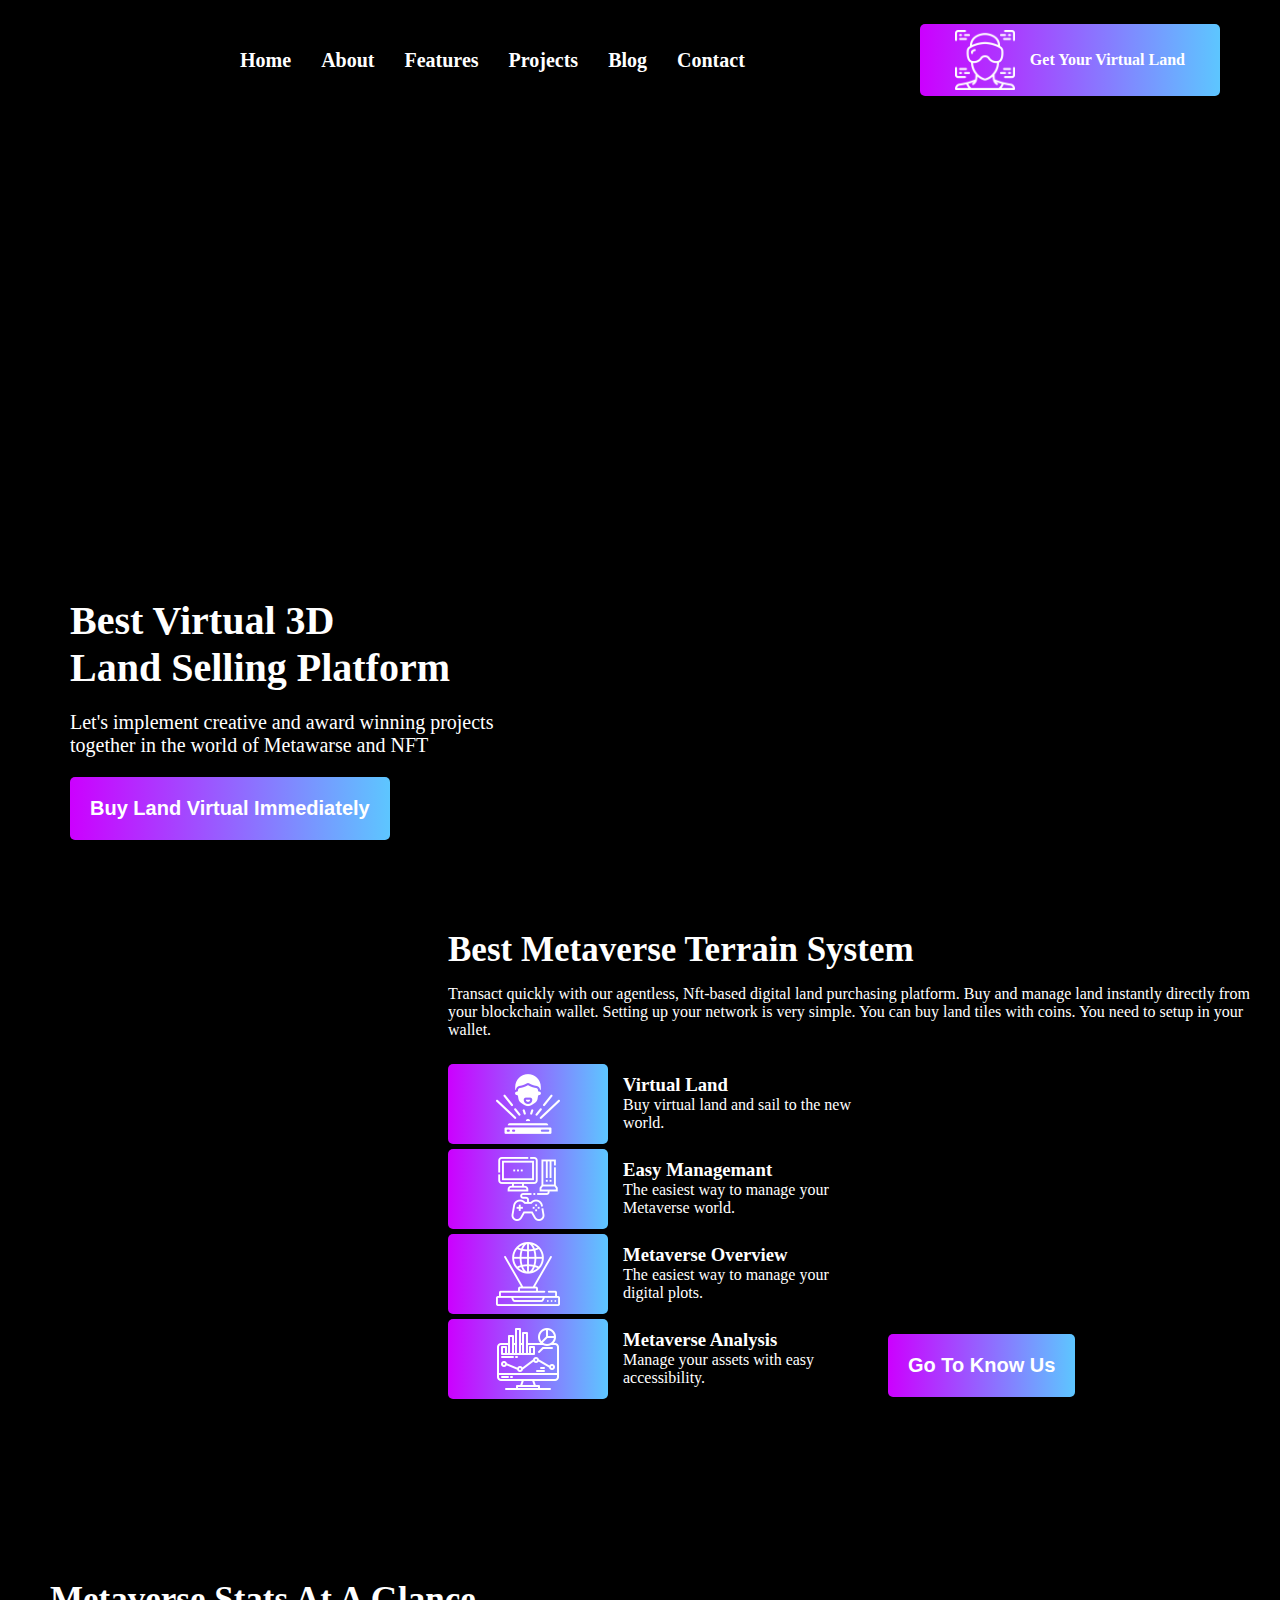
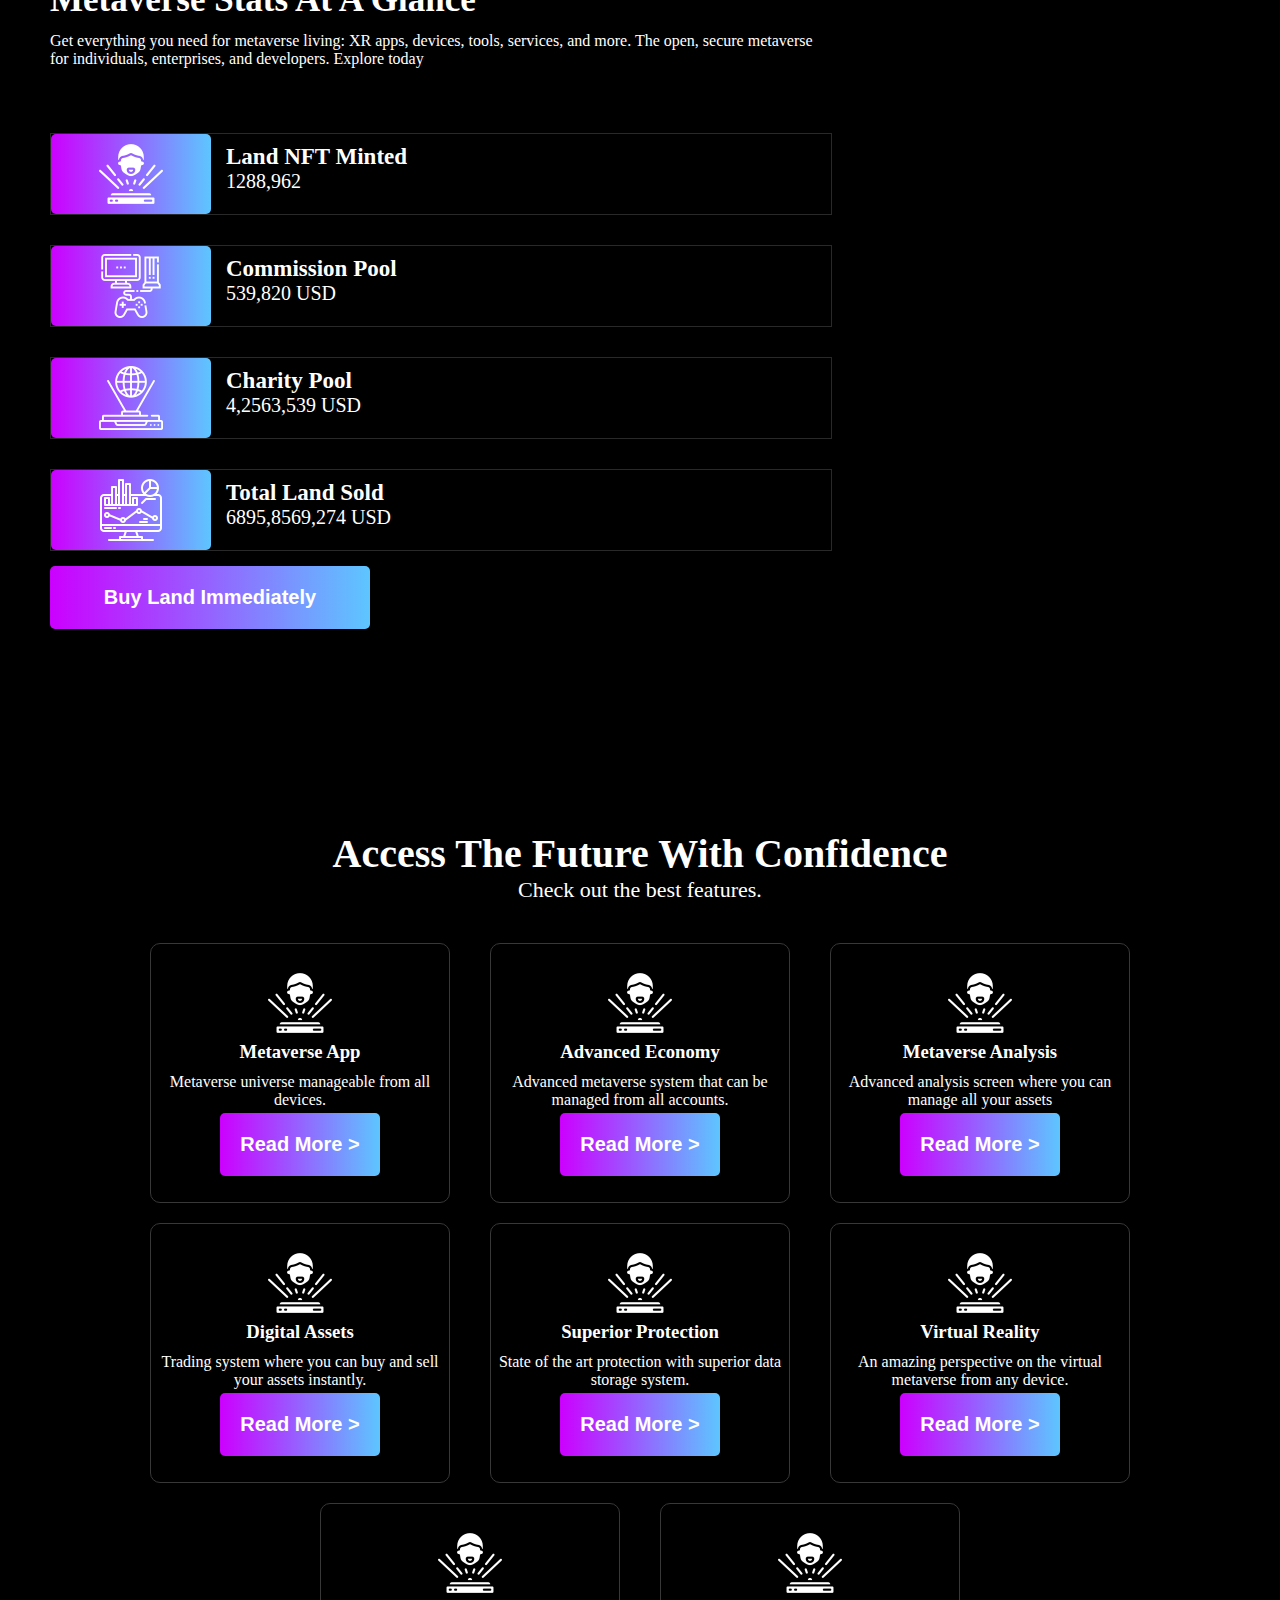
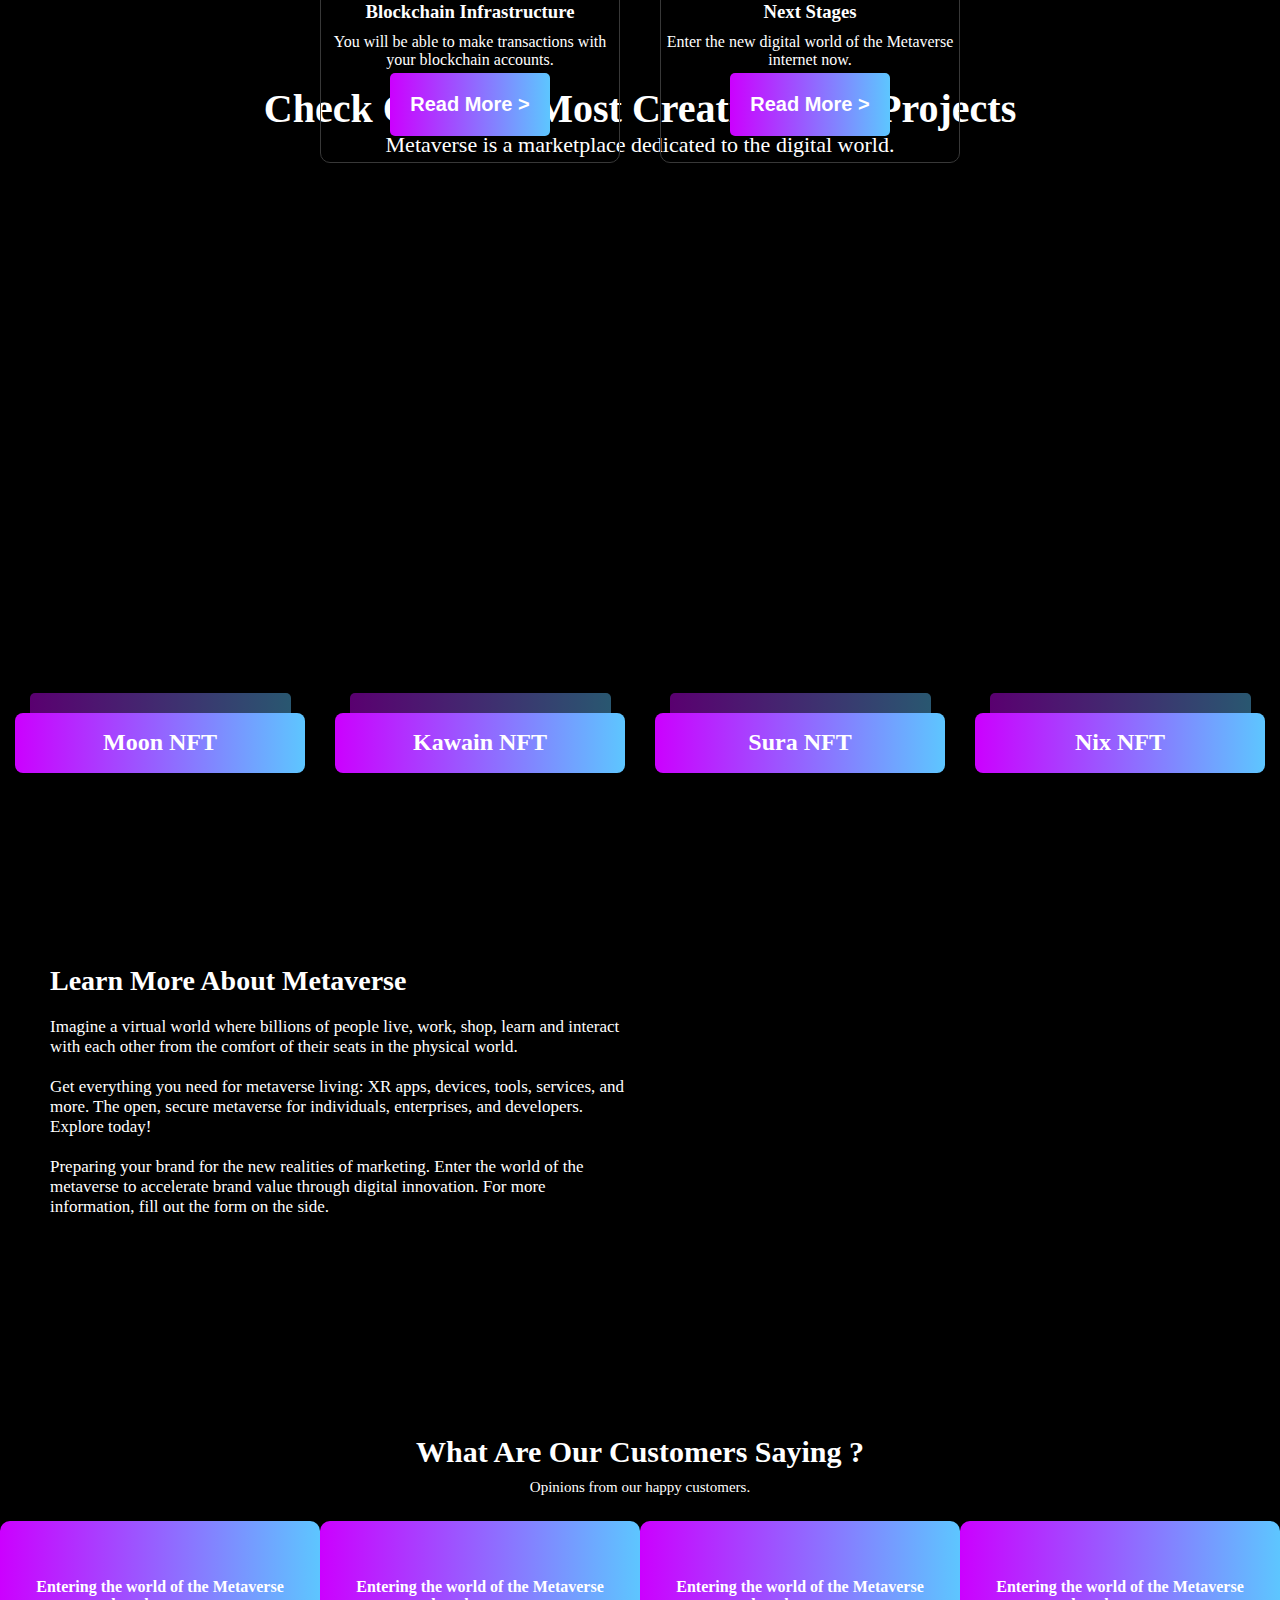
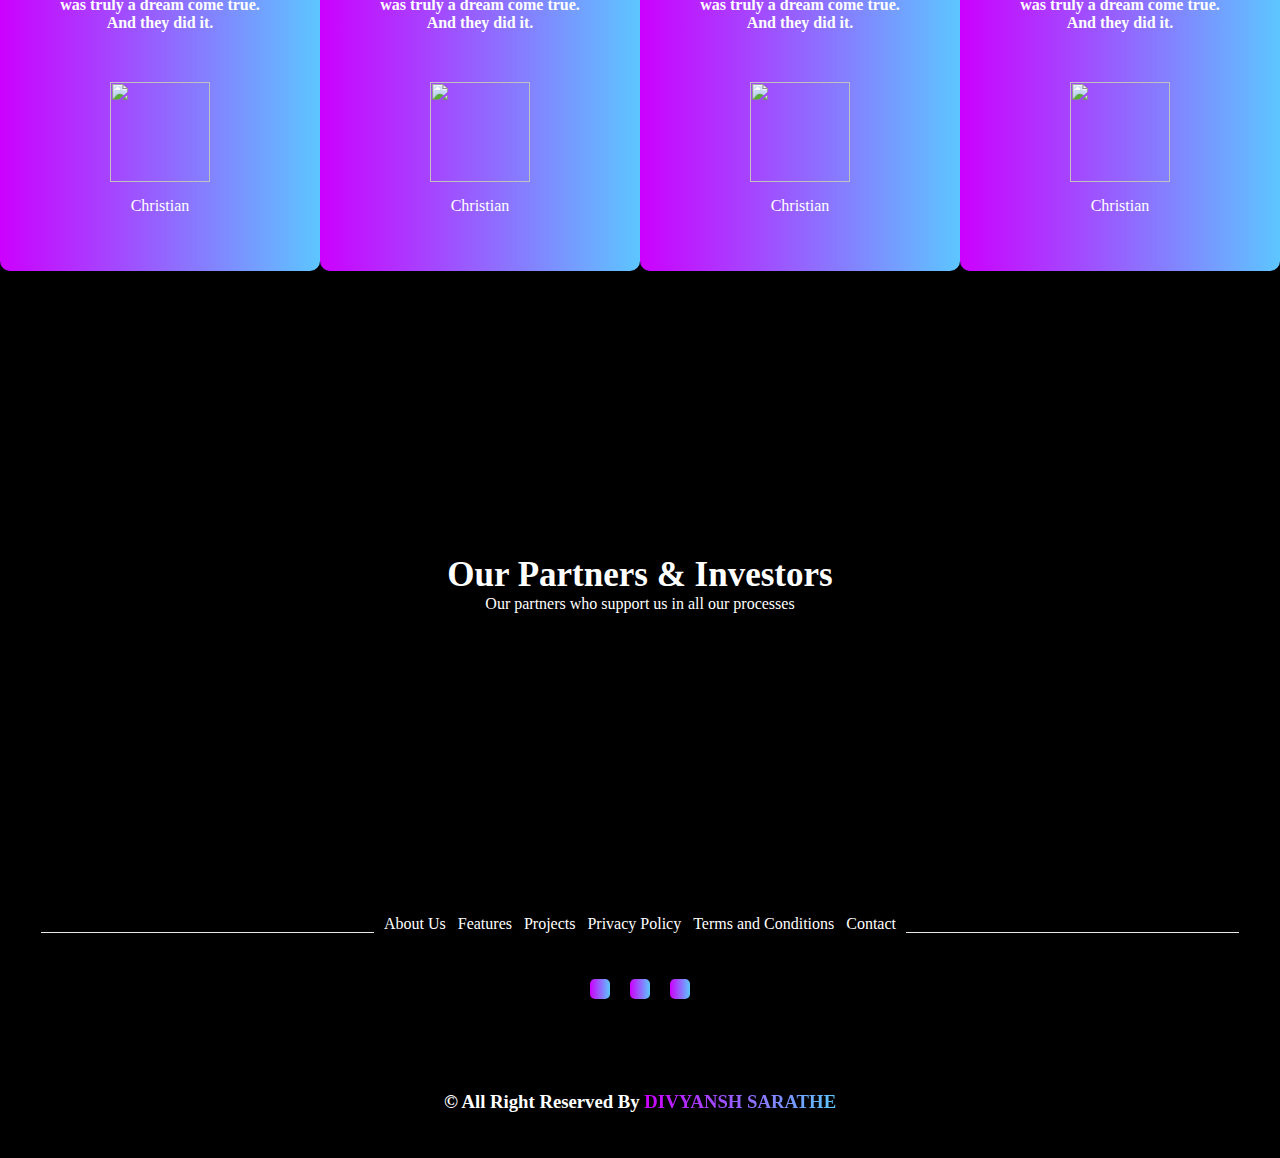
==== index.html @ 15d52009 "Add files via upload" ====
<!DOCTYPE html>
<html lang="en">

<head>
    <meta charset="UTF-8">
    <meta http-equiv="X-UA-Compatible" content="IE=edge">
    <meta name="viewport" content="width=device-width, initial-scale=1.0">
    <title>METAN</title>
    <link rel="stylesheet" href="https://cdnjs.cloudflare.com/ajax/libs/font-awesome/6.1.1/css/all.min.css"
        integrity="sha512-KfkfwYDsLkIlwQp6LFnl8zNdLGxu9YAA1QvwINks4PhcElQSvqcyVLLD9aMhXd13uQjoXtEKNosOWaZqXgel0g=="
        crossorigin="anonymous" referrerpolicy="no-referrer" />
    <link href="
https://cdn.jsdelivr.net/npm/locomotive-scroll@4.1.4/dist/locomotive-scroll.min.css
" rel="stylesheet">
    <link href="https://cdn.jsdelivr.net/npm/remixicon@2.5.0/fonts/remixicon.css" rel="stylesheet">
    <link rel="stylesheet" href="style.css">
    
</head>

<body>
    <div id="bg">
        
        <nav>
            <ul class="ul1">
                <li class="logo"><a href="#"><img
                            src="https://garantiwebdesign.com/wordpress/metan/wp-content/uploads/2022/11/metan-logo.png"
                            alt=""></a></li>
            </ul>
            <ul class="ul2">
                <li><a href="#">Home</a></li>
                <li><a href="#">About</a></li>
                <li><a href="#">Features</a></li>
                <li><a href="#">Projects</a></li>
                <li><a href="#">Blog</a></li>
                <li><a href="#">Contact</a></li>
            </ul>
            <ul class="ul3">
                <i class="menu ri-menu-2-line"></i>
                <div class="get">
                    <img src="/vr-goggles.png" alt="">
                    <h4>Get Your Virtual Land</h4>
                    <i class="ri-arrow-right-line"></i>
                </div>
            </ul>
        </nav>

        <section class="first">
            <div class="image1">
            </div>
            <div class="image2">
            </div>
            <div class="first-txt">
                <h1>Best Virtual 3D <br>Land Selling Platform</h1>
                <p>Let's implement creative and award winning projects <br>together in the world of Metawarse and NFT</p>
                <button class="btn">Buy Land Virtual Immediately</button>
            </div>
        </section>

        <section class="second">
            <div class="second-one"><div class="second-one-one"></div></div>
            <div class="second-two">
                <h2>Best Metaverse Terrain System</h2>
                <p>Transact quickly with our agentless, Nft-based digital land purchasing platform. Buy and manage land instantly directly from your blockchain wallet. Setting up your network is very simple. You can buy land tiles with coins. You need to setup in your wallet.</p>
                <div class="main-box">
                    <div class="color-div-txt">
                        <div class="color-div"><img src="/mycollection/png/003-hologram.png" alt=""></div>
                        <div class="color-txt">
                            <h3>Virtual Land</h3>
                            <p>Buy virtual land and sail to the new world.</p>
                        </div>
                    </div>
                    <div class="color-div-txt">
                        <div class="color-div"><img src="/mycollection/png/002-playing-videogames.png" alt=""></div>
                        <div class="color-txt">
                            <h3>Easy Managemant</h3>
                            <p>The easiest way to manage your Metaverse world.</p>
                        </div>
                    </div>
                    <div class="color-div-txt">
                        <div class="color-div"><img src="/mycollection/png/001-sci-fi.png" alt=""></div>
                        <div class="color-txt">
                            <h3>Metaverse Overview</h3>
                            <p>The easiest way to manage your digital plots.</p>
                        </div>
                    </div>
                    <div class="color-div-txt">
                        <div class="color-div"><img src="/mycollection/png/004-monitor.png" alt=""></div>
                        <div class="color-txt">
                            <h3>Metaverse Analysis</h3>
                            <p>Manage your assets with easy accessibility.</p>
                        </div>
                    </div>
                    <button class="btn">Go To Know Us</button>

                </div>
            </div>
        </section>

        <section class="third">
            <div class="third-main">
                <h3>Metaverse Stats At A Glance</h3>
                <p>Get everything you need for metaverse living: XR apps, devices, tools, services, and more. The open, secure metaverse for individuals, enterprises, and developers. Explore today</p>
                
                <div class="main-box2">
                    <div class="color-div-txt">
                        <div class="color-div"><img src="/mycollection/png/003-hologram.png" alt=""></div>
                        <div class="color-txt">
                            <h3>Land NFT Minted</h3>
                            <p>1288,962</p>
                        </div>
                    </div>
                    <div class="color-div-txt">
                        <div class="color-div"><img src="/mycollection/png/002-playing-videogames.png" alt=""></div>
                        <div class="color-txt">
                            <h3>Commission Pool</h3>
                            <p>539,820 USD</p>
                        </div>
                    </div>
                    <div class="color-div-txt">
                        <div class="color-div"><img src="/mycollection/png/001-sci-fi.png" alt=""></div>
                        <div class="color-txt">
                            <h3>Charity Pool</h3>
                            <p>4,2563,539 USD</p>
                        </div>
                    </div>
                    <div class="color-div-txt">
                        <div class="color-div"><img src="/mycollection/png/004-monitor.png" alt=""></div>
                        <div class="color-txt">
                            <h3>Total Land Sold</h3>
                            <p>6895,8569,274 USD</p>
                        </div>
                    </div>
                    <button class="btn">Buy Land Immediately</button>
                </div>
            </div>
            
        </section>

        <section class="fourth">
            <h1>Access The Future With Confidence</h1>
            <p>Check out the best features.</p>
            <div class="cards">
                <div class="card">
                    <img src="/mycollection/png/003-hologram.png" alt="">
                    <h3>Metaverse App</h3>
                    <p>Metaverse universe manageable from all devices.</p>
                    <button class="btn">Read More ></button>
                </div>
                <div class="card">
                    <img src="/mycollection/png/003-hologram.png" alt="">
                    <h3>Advanced Economy</h3>
                    <p>Advanced metaverse system that can be managed from all accounts.</p>
                    <button class="btn">Read More ></button>
                </div>
                <div class="card">
                    <img src="/mycollection/png/003-hologram.png" alt="">
                    <h3>Metaverse Analysis</h3>
                    <p>Advanced analysis screen where you can manage all your assets</p>
                    <button class="btn">Read More ></button>
                </div>
                <div class="card">
                    <img src="/mycollection/png/003-hologram.png" alt="">
                    <h3>Digital Assets</h3>
                    <p>Trading system where you can buy and sell your assets instantly.</p>
                    <button class="btn">Read More ></button>
                </div>
                <div class="card">
                    <img src="/mycollection/png/003-hologram.png" alt="">
                    <h3>Superior Protection</h3>
                    <p>State of the art protection with superior data storage system.</p>
                    <button class="btn">Read More ></button>
                </div>
                <div class="card">
                    <img src="/mycollection/png/003-hologram.png" alt="">
                    <h3>Virtual Reality</h3>
                    <p>An amazing perspective on the virtual metaverse from any device.</p>
                    <button class="btn">Read More ></button>
                </div>
                <div class="card">
                    <img src="/mycollection/png/003-hologram.png" alt="">
                    <h3>Blockchain Infrastructure</h3>
                    <p>You will be able to make transactions with your blockchain accounts.</p>
                    <button class="btn">Read More ></button>
                </div>
                <div class="card">
                    <img src="/mycollection/png/003-hologram.png" alt="">
                    <h3>Next Stages</h3>
                    <p>Enter the new digital world of the Metaverse internet now.</p>
                    <button class="btn">Read More ></button>
                </div>
            </div>
        </section>

        <section class="fifth">
            <div class="image"></div>
            <h1>Check Out The Most Creative NFT Projects</h1>
            <p>Metaverse is a marketplace dedicated to the digital world.</p>

            <div class="fifth-cards">
                <div class="fifth-card fifth-card1">  
                    <div class="btm-box">
                        <h2>Moon NFT</h2>
                        <div class="btm2"></div>
                        <button class="btn">Project Review</button>
                    </div>
                </div>
                <div class="fifth-card fifth-card2"> 
                    <div class="btm-box">
                        <h2>Kawain NFT</h2>
                        <div class="btm2"></div>
                        <button class="btn">Project Review</button>
                    </div>
                </div>
                <div class="fifth-card fifth-card3">  
                    <div class="btm-box">
                        <h2>Sura NFT</h2>
                        <div class="btm2"></div>
                        <button class="btn">Project Review</button>
                    </div>
                </div>
                <div class="fifth-card fifth-card4">  
                    <div class="btm-box">
                        <h2>Nix NFT</h2>
                        <div class="btm2"></div>
                        <button class="btn">Project Review</button>                        
                    </div>
                </div>
            </div>
        </section>

        <section class="sixth">
            <div class="sixth-one">
                <h2>Learn More About Metaverse</h2>
                <p>Imagine a virtual world where billions of people live, work, shop, learn and interact with each other from the comfort of their seats in the physical world.</p>

                <p>Get everything you need for metaverse living: XR apps, devices, tools, services, and more. The open, secure metaverse for individuals, enterprises, and developers. Explore today!</p>

                <p>Preparing your brand for the new realities of marketing. Enter the world of the metaverse to accelerate brand value through digital innovation. For more information, fill out the form on the side.</p>
            </div>
            <div class="sixth-two">
              
            </div>
        </section>

        <section class="seventh">
            <div class="seven-mid-txt">
                <i class="ri-thumb-up-line"></i>
                <div class="stars">
                    <i class="ri-star-s-line"></i>
                    <i class="ri-star-s-line"></i>
                    <i class="ri-star-s-line"></i>
                </div>
                <h1>What Are Our Customers Saying ?</h1>
                <p>Opinions from our happy customers.</p>
            </div>
            
            <div class="seven-card">
                <div class="card">
                    <h5>Entering the world of the Metaverse <br> was truly a dream come true. <br> And they did it.</h5>
                    <div class="image">
                        <img src="https://garantiwebdesign.com/wordpress/metan/wp-content/uploads/2022/05/testimonial2-1.png" alt="">
                    </div>
                    <p>Christian</p>
                </div>
                <div class="card">
                    <h5>Entering the world of the Metaverse <br> was truly a dream come true. <br> And they did it.</h5>
                    <div class="image">
                        <img src="https://garantiwebdesign.com/wordpress/metan/wp-content/uploads/2022/05/testimonial2-1.png" alt="">
                    </div>
                    <p>Christian</p>
                </div>
                <div class="card">
                    <h5>Entering the world of the Metaverse <br> was truly a dream come true. <br> And they did it.</h5>
                    <div class="image">
                        <img src="https://garantiwebdesign.com/wordpress/metan/wp-content/uploads/2022/05/testimonial2-1.png" alt="">
                    </div>
                    <p>Christian</p>
                </div>
                <div class="card">
                    <h5>Entering the world of the Metaverse <br> was truly a dream come true. <br> And they did it.</h5>
                    <div class="image">
                        <img src="https://garantiwebdesign.com/wordpress/metan/wp-content/uploads/2022/05/testimonial2-1.png" alt="">
                    </div>
                    <p>Christian</p>
                </div>
            </div>

        </section>

        <section class="eight">
            <div class="mid-txt">
                <h2>Our Partners & Investors</h2>
                <p>Our partners who support us in all our processes</p>
            </div>
            <div class="icons">
                <div class="icon icon1"></div>
                <div class="icon icon2"></div>
                <div class="icon icon3"></div>
                <div class="icon icon4"></div>
                <div class="icon icon5"></div>
                <div class="icon icon6"></div>
            </div>
        </section>

        <section class="footer-last">
            <div class="last-foot one"></div>
            <div class="last-foot two">
                <a href="#">About Us</a>
                <a href="#">Features</a>
                <a href="#">Projects</a>
                <a href="#">Privacy Policy</a>
                <a href="#">Terms and Conditions</a>
                <a href="#">Contact</a>
            </div>
            <div class="last-foot three"></div>
        </section>

        <footer>
            <div class="top-foot">
                <i class="ri-instagram-line ic"></i>
                <i class="ri-facebook-fill ic"></i>
                <i class="ri-twitter-line ic"></i>
            </div>
            <div class="btm-foot">
                <h3>&copy; All Right Reserved By <span>DIVYANSH SARATHE</span></h3>
            </div>
        </footer>

    </div>
</body>
<script src="
https://cdn.jsdelivr.net/npm/locomotive-scroll@4.1.4/dist/locomotive-scroll.min.js
"></script>
<script src="https://cdnjs.cloudflare.com/ajax/libs/gsap/3.10.4/gsap.min.js"></script>
<script src="https://cdnjs.cloudflare.com/ajax/libs/gsap/3.10.4/ScrollTrigger.min.js"></script>
<script src="./script.js"></script>

</html>
---- style.css ----
@import url('https://fonts.googleapis.com/css2?family=Poppins:wght@200;300;400;500;600;700&display=swap');
*{
    padding: 0;
    margin: 0;
    box-sizing: border-box;
}
html,body{
    background-color: #000000;
    font-family: 'gilroy';
    width: 100%;
    background-image:url(https://garantiwebdesign.com/wordpress/metan/wp-content/uploads/2022/09/star.png)
}


.btn{
    z-index: 999;
    padding: 20px 20px;
    font-size: 20px;
    font-weight: 600;
    border-radius: 5px;
    color: #fff;
    border: none;
    background: linear-gradient(to left, #5dc6ff,#cc00ff);
}
.btn:hover{
    background: linear-gradient(to right, #5dc6ff,#cc00ff);
}





nav{
    padding: 10px 60px;
    /* background-color: antiquewhite; */
    height:80px;
    width: 100%;
    display: flex;
    justify-content: space-between;
    align-items: center;
    position: absolute;
    top: 20px;
    z-index: 100;
}
.menu{
    color: rgb(221, 0, 255);
    font-size: 35px;
}
.get{
    background: linear-gradient(to left, #5dc6ff,#cc00ff);
    padding: 6px 35px;
    margin-left: 25px;
    border-radius: 5px;
    display: flex;
    justify-content: center;
    align-items: center;
    color: #fff;
}
.get img{
    height: 60px;
    filter: invert(1);
    margin-right: 15px;
}

nav ul{
    display: flex;
    justify-content: center;
    align-items: center;
}

nav ul li{
    list-style: none;
    padding: 0 15px;
    font-size: 20px;
}
nav ul li a{
    color: #fff;
    text-decoration: none;
    font-weight: 600;
}
nav ul li a:hover,
.footer-last .two a:hover{
    background: linear-gradient(to left, #5dc6ff,#cc00ff);
	-webkit-background-clip: text;
    transition: 0.9 ease;
    color: transparent;
}

nav ul .logo a img{
    height: 55px;
}





.first{
    position: relative;
    height: 100vh;
    width: 100%;
    background-position: top;
    background-image: url(https://garantiwebdesign.com/wordpress/metan/wp-content/uploads/2022/11/slide222.gif);
    background-repeat: no-repeat;
    background-size: cover;
    z-index: 1;
}
.first .image1{
    position: absolute;
    bottom: 0;
    right: 0;
    height: 105%;
    width: 100%;
    background-image: url(https://garantiwebdesign.com/wordpress/metan/wp-content/uploads/2022/11/ssy8.png),url(https://garantiwebdesign.com/wordpress/metan/wp-content/uploads/2022/09/star.png);
    z-index: 600;
    background-position: center;
    background-size: cover;
    background-repeat: no-repeat;
    z-index: -100;
}

.first .image2{
    position: absolute;
    top: 60px;
    left: 80px;
    height: 50%;
    width: 30%;
    background-image: url(https://garantiwebdesign.com/wordpress/metan/wp-content/uploads/2022/11/rotate-10s.png);
    background-position: center;
    background-size: cover;
    background-repeat: no-repeat;
    z-index: 600;
}
.first .image2{
    animation: rotation 50s linear infinite;
}

@keyframes rotation {
    from {
        transform: rotate(0deg);
    }
    to{
        transform: rotate(359deg);
    }
}

.first .first-txt{
    position: absolute;
    color: #fff;
    bottom: 60px;
    left: 70px;
    /* background-color: antiquewhite; */
}
h1{
    font-size: 40px;
}
.first .first-txt p{
    font-size: 20px;
    padding: 20px 0;
}



.second{
    height: 70vh;
    width: 100%;
    display: flex;
    /* background-color: aqua; */
}
.second-one{
    height: 100%;
    width: 35%;
    background-color: rgb(0, 0, 0);
    background-image: url(https://garantiwebdesign.com/wordpress/metan/wp-content/uploads/2022/11/about-meta-11.gif);
    background-position: center;
    background-size: contain;
    background-repeat: no-repeat;
}
.second-one-one{
    background-image: url(https://garantiwebdesign.com/wordpress/metan/wp-content/uploads/2022/11/post-mask1.png);
    height: 100%;
    width: 100%;
}
.second-two{
    height: 100%;
    width: 65%;
    /* background-color: #857575; */
}

.second-two h2,
.second-two p{
    color: #fff;
    margin-bottom: 8px;
}

.main-box{
    margin-top: 25px;
    display: flex;
    flex-wrap: wrap;
    gap: 5px 0;
}
.color-div-txt{
    display: flex;
}
.color-div{
    height: 80px;
    width: 160px;
    border-radius: 5px;
    background: linear-gradient(to left, #5dc6ff,#cc00ff);
    display: flex;
    justify-content: center;
    align-items: center;
}
.color-div:hover{
    background: linear-gradient(to right, #5dc6ff,#cc00ff);

}
.color-div img{
    filter: invert(1);
}
.color-txt{
    height: 80px;
    color: #fff;
    padding: 10px 15px;
    width: 280px;
}
.second-two>h2{
    margin: 30px 0px 15px 0px;
    font-size: 35px;
}
.main-box > button{
   margin: 15px 0;
}

.third{
    /* background-color: aqua; */
    height: 100vh;
    width: 100%;
    position: relative;
    background-image: url(https://garantiwebdesign.com/wordpress/metan/wp-content/uploads/2022/11/dot-11.gif),
    url(https://garantiwebdesign.com/wordpress/metan/wp-content/uploads/2022/11/about-meta-33.gif);
    background-position: center center,right top;
    background-repeat: no-repeat,no-repeat;

}
.third .third-main{
    width: 65%;
    height: 100%;
    /* background-color: #cc00ff; */
    padding: 50px 0 0 50px;
    color: #fff;
}
.third .third-main>h3{
    font-size: 35px;
    margin-bottom: 12px;
}

.main-box2{
    display: flex;
    flex-direction: column;
    z-index: 5000;
    padding: 50px 0;
}
.main-box2>.color-div-txt{
    border: 0.2px solid rgb(41, 41, 41);
    margin: 15px 0;
}
.main-box2 h3{
    font-size: 23px;
}
.main-box2 p{
    font-size: 20px;
}
.main-box2 button{
    width: 320px;
}



.fourth{
    height: 95vh;
    width: 100%;
}
.fifth h1, .fifth p,
.fourth h1,.fourth p{
    display: flex;
    justify-content: center;
    align-items: center;
    color:#fff ;
}
.fifth p,
.fourth p{
    font-size: 22px;
}
.cards{
    display: flex;
    justify-content: center;
    align-items: center;
    text-align: center;
    margin-top: 30px;
    flex-wrap: wrap;

}
.cards .card{
    overflow: hidden;
    color: #fff;
    height: 260px;
    width: 300px;
    display: flex;
    justify-content: center;
    align-items: center;
    flex-direction: column;
    border: 1px solid rgb(56, 56, 56);
    margin: 10px 20px;
    transition: .5s ease-in-out;
    border-radius: 10px;
    position: relative;
}
.cards .card::after{
    position: absolute;
    content: "";
    width: 0px;
    height: 100% ;
    top: 0;
   left: 0;
   transition: .6s;
}
.cards .card:hover:after{
    background: linear-gradient(to left, #5dc6ff,#cc00ff);
    width: 300px;
    /* transition: .5s; */
}
.cards .card img{
    z-index: 999;
    filter: invert(1);
}
.cards .card h3{
   padding: 6px 0;
   z-index: 999;
}
.cards .card p{
   padding: 4px 0;
   font-size: 16px;
   z-index: 999;
}

.fifth{
    height: 90vh;
    width: 100%;
}
.fifth .image{
    height: 100%;
    width: 100%;
    position: absolute;
    background-image: url(https://garantiwebdesign.com/wordpress/metan/wp-content/uploads/2022/11/nft-rotate1.png);
    background-repeat: no-repeat;
    background-position: top;
    /* animation: rotation 50s linear infinite; */
}
.fifth-cards{
    display: flex;
    justify-content: center;
    align-items: center;
    /* background-color: #656266; */
    height: 90%;
    width: 100%;
}
.fifth-card{
    height: 500px;
    width: 340px;
    border-radius: 5px;
    /* background-color: rgb(157, 157, 157); */
    margin: 15px;
    position: relative;
}
.fifth-card1{
    background-image: url(https://garantiwebdesign.com/wordpress/metan/wp-content/uploads/2022/11/nft-1.jpg);
    z-index: 999;
}
.fifth-card2{
    background-image: url(https://garantiwebdesign.com/wordpress/metan/wp-content/uploads/2022/11/nft-2.jpg);
    z-index: 999;

}
.fifth-card3{
    background-image: url(https://garantiwebdesign.com/wordpress/metan/wp-content/uploads/2022/11/nft-3.jpg);
    z-index: 999;
}
.fifth-card4{
    background-image: url(https://garantiwebdesign.com/wordpress/metan/wp-content/uploads/2022/11/nft-4.jpg);
    z-index: 999;
}
.btm-box{
    height: 60px;
    width: 100%;
    bottom: 0;
    text-align: center;
    display: flex;
    align-items: center;
    justify-content: center;
    color: #fff;
    position: absolute;
    background: linear-gradient(to left, #5dc6ff,#cc00ff);
    border-radius: 8px;
}
.btm-box .btn{
    display: none;
    position: absolute;
    align-items: center;
    justify-content: center;
}

.fifth-card1:hover .btm-box,
.fifth-card2:hover .btm-box,
.fifth-card3:hover .btm-box,
.fifth-card4:hover .btm-box
{
    height: 120px;
    display: flex;
    justify-content: center;
    padding-top: 5px;
}
.fifth-card1:hover .btm-box .btn,
.fifth-card2:hover .btm-box .btn,
.fifth-card3:hover .btm-box .btn,
.fifth-card4:hover .btm-box .btn{
    display: flex;
    z-index: 10;
}

.btm2{
    /* display: none; */
    border-radius: 5px;
    height: 50px;
    width: 90%;
    bottom: 50%;
    z-index: -10;
    margin: auto;
    position: absolute;
    background: linear-gradient(to left, #5dc6ff70,#cc00ff70);
}

.sixth{
    height: 60vh;
    width: 100%;
    /* background-color: rgb(84, 96, 92); */
    padding: 40px;
    display: flex;
}
.sixth-one,
.sixth-two
{
    margin: 10px;
    width: 50%;
    height: 100%;
    /* background-color: aqua; */
}
.sixth-one h2{
    font-size: 28px;
    margin: 20px 0;
    color: #fff;
}
.sixth-one p{
    font-size: 17px;
    margin: 20px 0;
    color: #fff;
}


.seventh{
    height: 80vh;
    width: 100%;
    /* background-color: rgb(55, 60, 58); */
}
.seventh .seven-mid-txt{
    display: flex;
    align-items: center;
    justify-content: center;
    flex-direction: column;
    color: #fff;
}
.seven-mid-txt>.ri-thumb-up-line{
    font-size: 50px;
}
.seven-mid-txt .stars{
    font-size: 25px;
}
.seven-mid-txt h1{
    font-size: 30px;
}
.seven-mid-txt p{
    font-size: 15px;
    margin: 10px 0;
}


.seven-card{
    display: flex;
}
.seven-card .card{
    height: 350px;
    width: 330px;
    background: linear-gradient(to left, #5dc6ff,#cc00ff);
    position: relative;
    display: flex;
    justify-content: center;
    align-items: center;
    flex-direction: column;
    color: #fff;
    border-radius: 10px;
    margin: 15px auto;
}
.seven-card .card:hover,
footer .top-foot .ic:hover{
    background: linear-gradient(to right, #5dc6ff,#cc00ff);

}
.card h5{
    padding-bottom: 50px;
    color: #fff;
    font-size: 16px;
    text-align: center;
    width: 100%;
}
.card .image{
    height: 100px;
    width: 100px;
    border-radius: 50%;
    margin-bottom: 15px;
    text-align: center;
}
.card .image img{
    height: 100%;
    width: 100%;
}



.eight{
    height: 40vh;
    width: 100%;
    /* background-color: #312d2d; */
}
.eight .mid-txt{
    color: #fff;
    display: flex;
    justify-content: center;
    align-items: center;
    flex-direction: column;
}
.eight .mid-txt h2{
    font-size: 35px;
}
.eight .icons{
    display: flex;
    justify-content: center;
    align-items: center;
    margin-top: 50px;
}
.eight .icons .icon{
    height: 115px;
    width: 115px;
    /* background-color: #864545; */
}
.icon{
    background-position: center;
    background-size: contain;
    background-repeat: no-repeat;
    margin: 5px auto;
    filter: grayscale(1);
}
.icon:hover{
    filter: brightness(1);
    transform: scale(1.1);
}
.icon1{
    background-image: url(	https://garantiwebdesign.com/wordpress/metan/wp-content/uploads/2022/11/metanlogos-1.png);
}
.icon2{
    background-image: url(https://garantiwebdesign.com/wordpress/metan/wp-content/uploads/2022/11/metanlogos-2.png);
}
.icon3{
    background-image: url(	https://garantiwebdesign.com/wordpress/metan/wp-content/uploads/2022/11/metanlogos-3.png);
}
.icon4{
    background-image: url(https://garantiwebdesign.com/wordpress/metan/wp-content/uploads/2022/11/metanlogos-4.png);
}
.icon5{
    background-image: url(	https://garantiwebdesign.com/wordpress/metan/wp-content/uploads/2022/11/metanlogos-5.png);
}
.icon6{
    background-image: url(https://garantiwebdesign.com/wordpress/metan/wp-content/uploads/2022/11/metanlogos-6.png);
}

.footer-last{
    display:flex ;
    justify-content: center;
    align-items: flex-end;
}
.last-foot{
   margin :0 5px;
}

.footer-last .one{
    border-bottom: 1px solid rgb(233, 233, 233);
    width: 26%;
}
.footer-last .two{
    width: 40%;
    display: flex;
    justify-content: space-between;
    align-items: center;
}
.footer-last .three{
    border-bottom: 1px solid rgb(233, 233, 233);
    width: 26%;
}

.footer-last .two a{
    color: #fff;
    text-decoration: none;
}


footer {
    height: 25vh;
    width: 100%;
}

footer .top-foot,
footer .btm-foot{
    height: 50%;
    width: 100%;
    /* background-color: #fff; */
    display: flex;
    justify-content: center;
    align-items: center;
    color: #fff;
}

footer .top-foot .ic{
    margin:10px;
    padding: 10px;
    background: linear-gradient(to left, #5dc6ff,#cc00ff);
    font-size: 30px;
    color: #fff;
    border-radius: 5px;
}

.btm-foot h3 span{
    background: linear-gradient(to left, #5dc6ff,#cc00ff);
    color: transparent;
	-webkit-background-clip: text;
}









/* 
@media only screen and (max-width:460px) {
    body{
        width: 460px;
    }
    nav{
        display: flex;
        justify-content: center;
        align-items: center;
    }
    nav .ul2,
    nav .ul3{
        display: none;
    }
    .first {
        display: block;
        justify-content: center;
        align-items: center;
        position: relative;
    }
    .first .image2{
        display: none;
    }
    .first .image1{
        position: absolute;
        transform: translate(-50%,-50%);
        top: 50%;
        left: 20%;
        width: 625px;
    }
    .first .first-txt button{
        position: absolute;
        transform: translate(-50%,-50%);
        bottom: -30%;
        left: 40%;
        width: 100%;
    }
} */
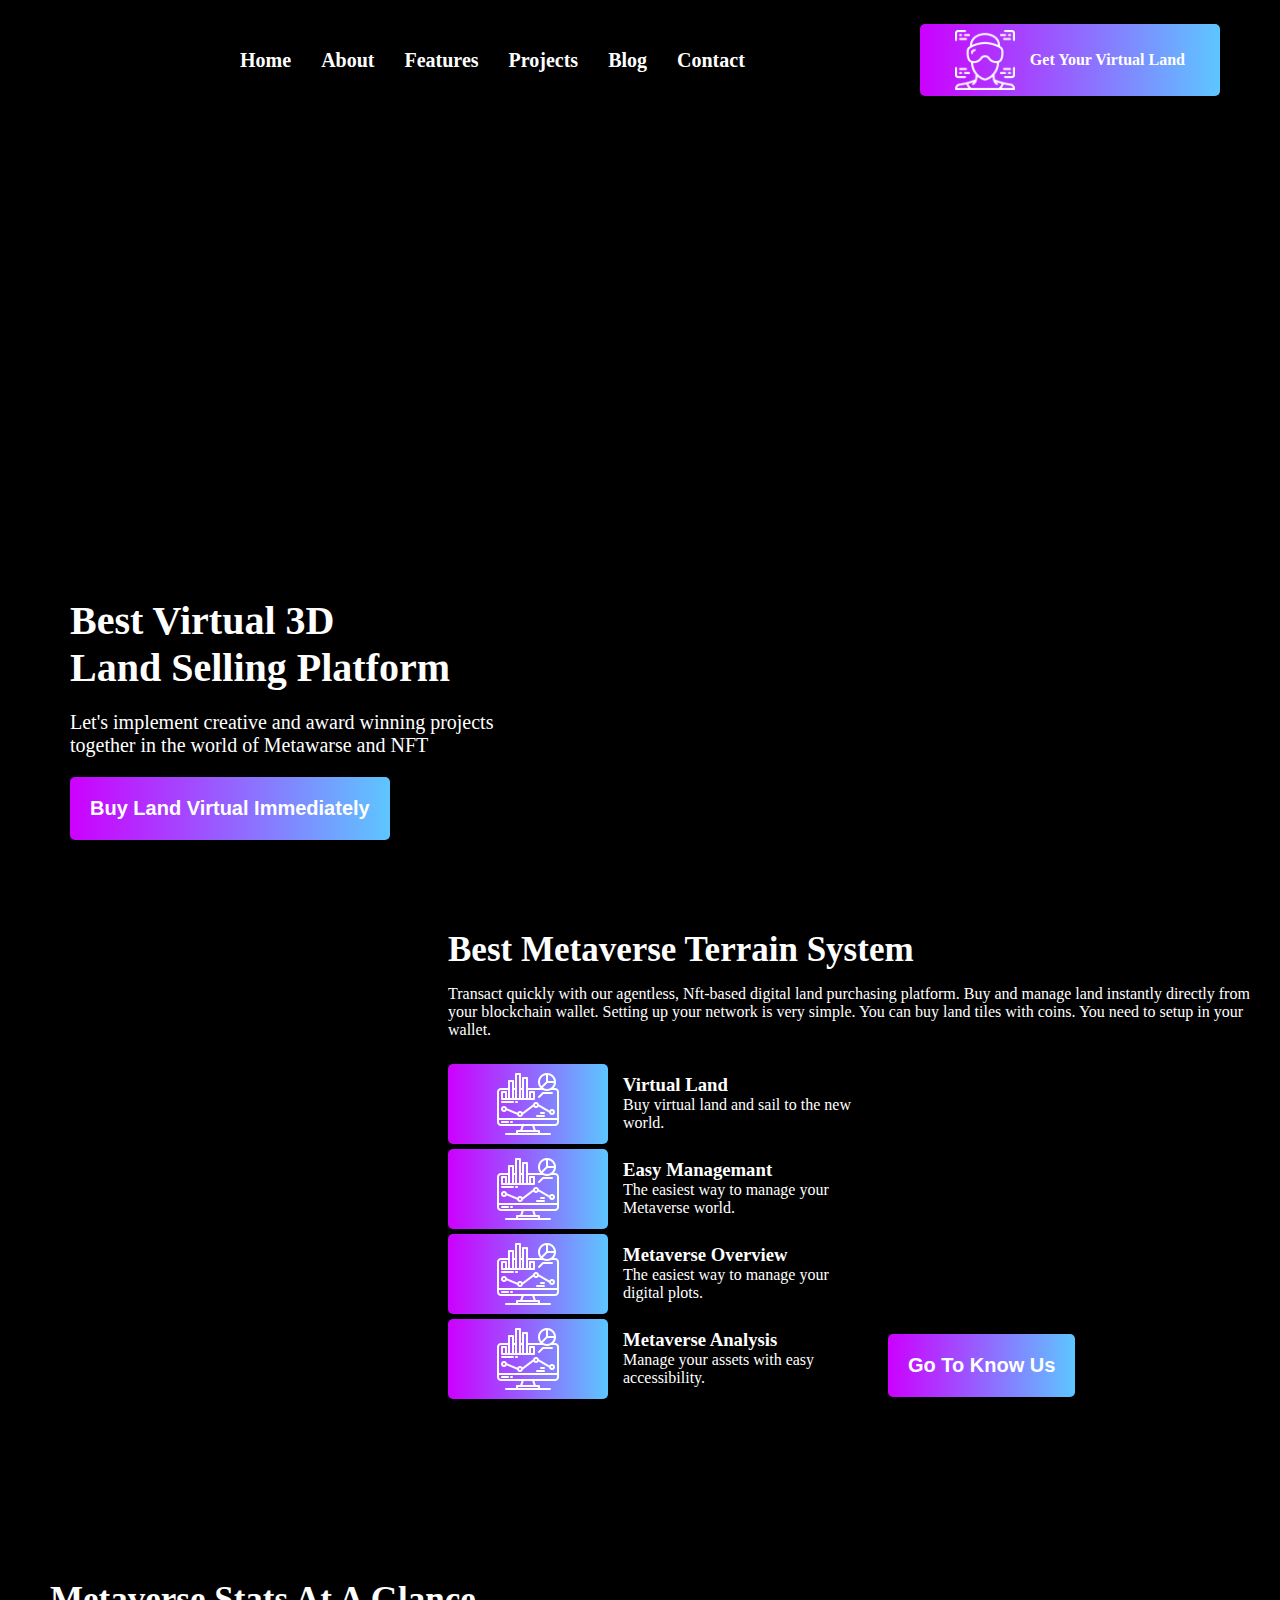
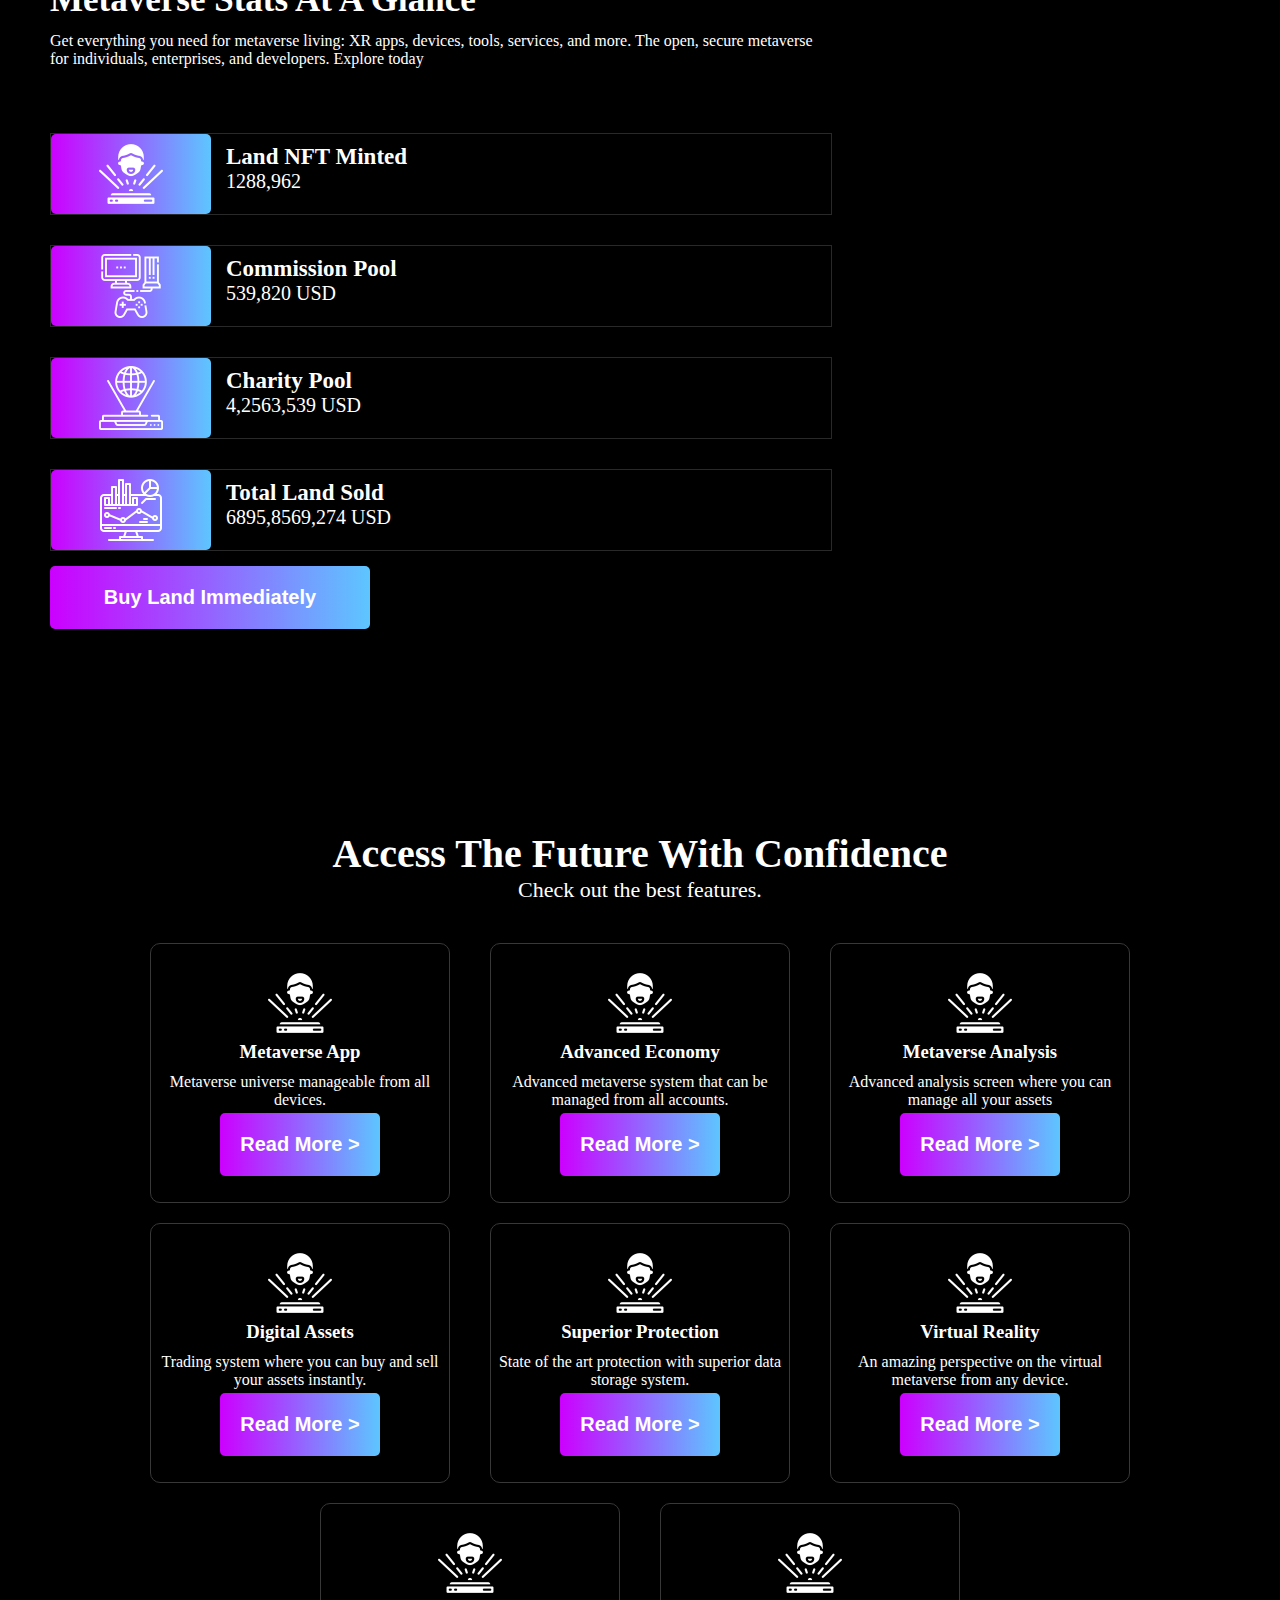
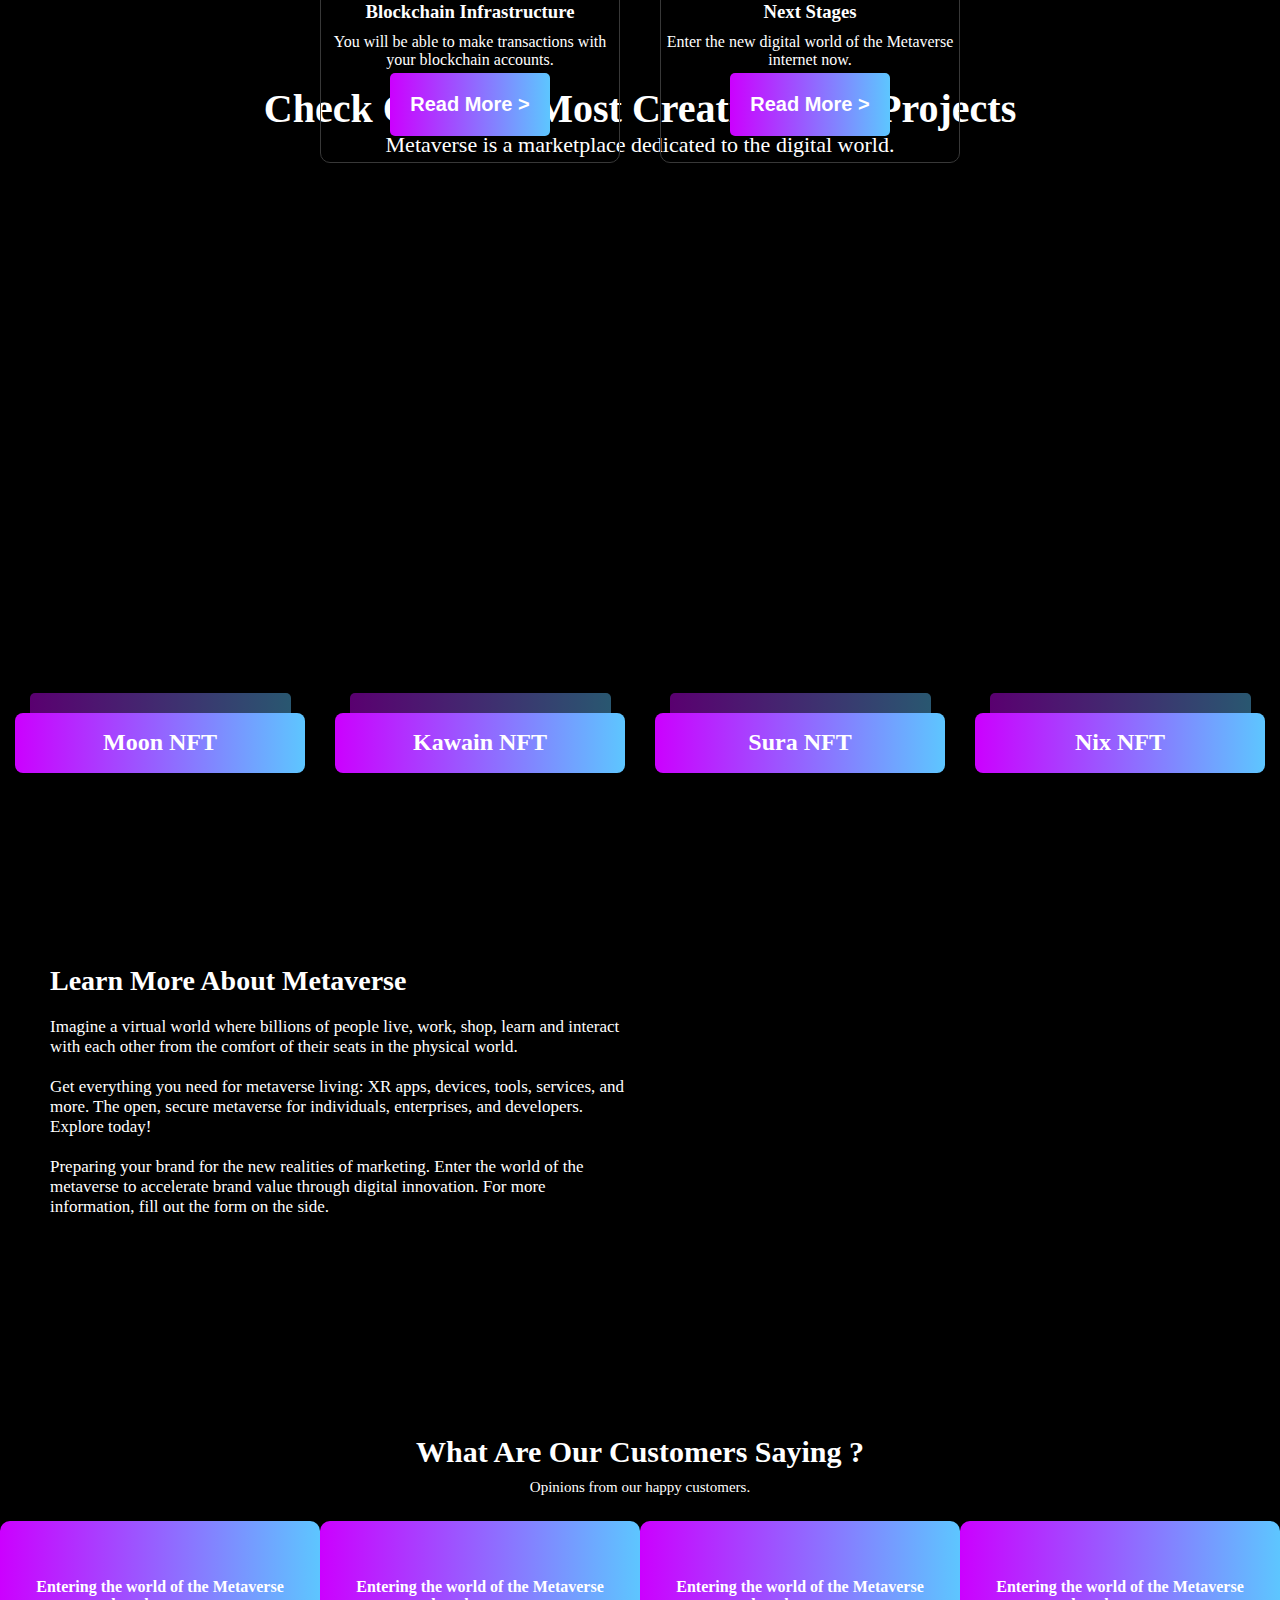
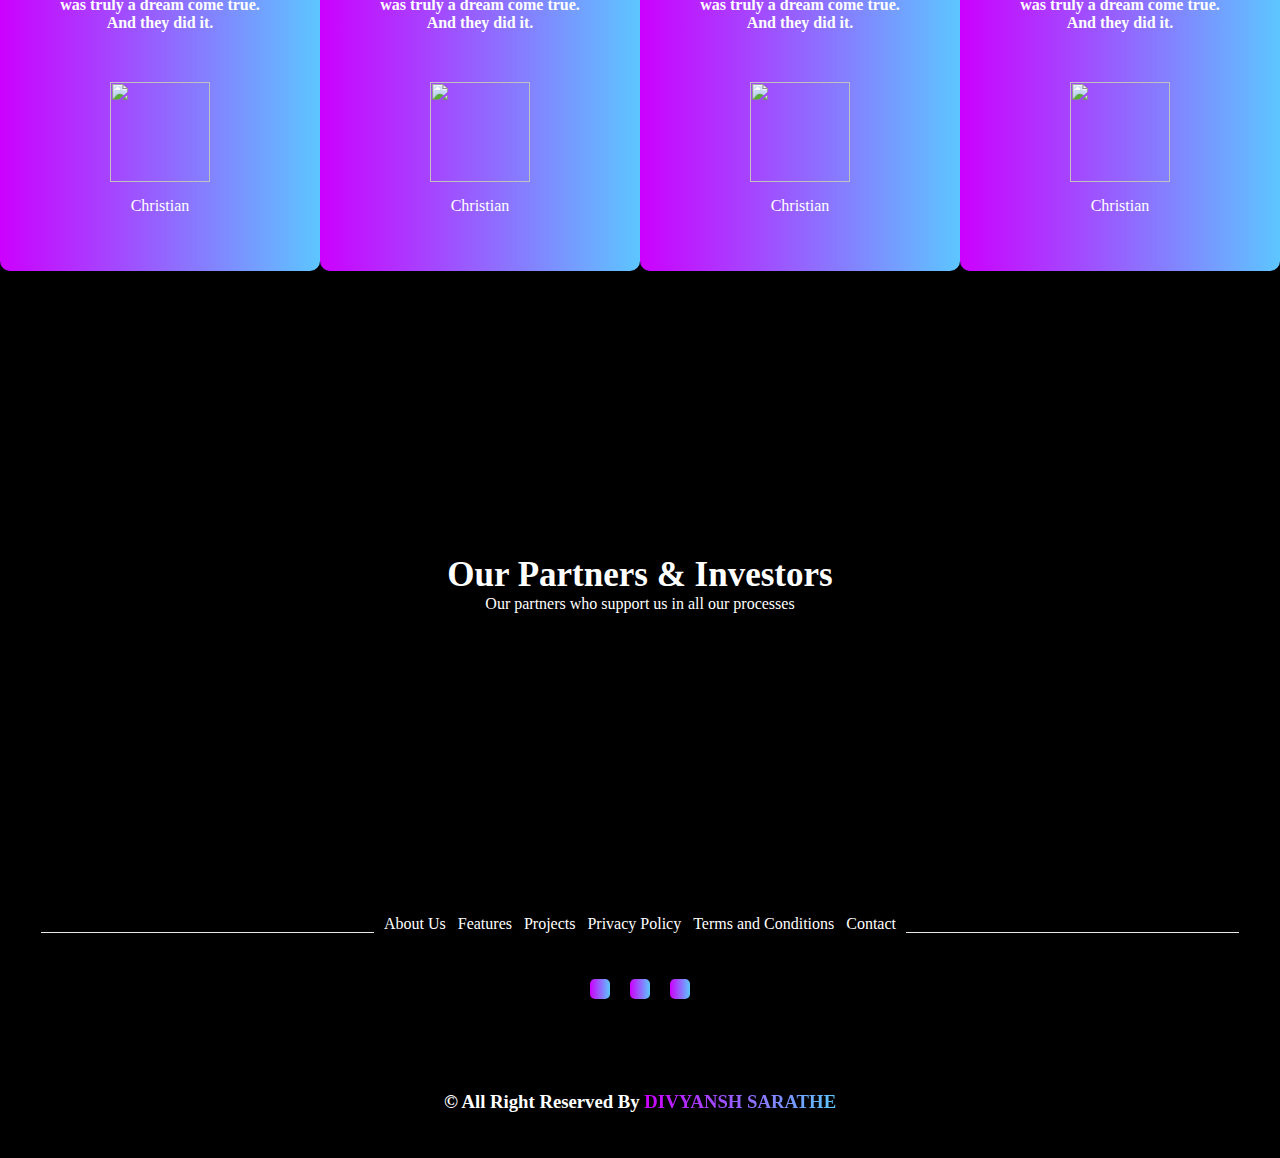
==== commit f553c5f4: "Update index.html" ====
--- a/index.html
+++ b/index.html
@@ -63,28 +63,28 @@
                 <p>Transact quickly with our agentless, Nft-based digital land purchasing platform. Buy and manage land instantly directly from your blockchain wallet. Setting up your network is very simple. You can buy land tiles with coins. You need to setup in your wallet.</p>
                 <div class="main-box">
                     <div class="color-div-txt">
-                        <div class="color-div"><img src="/mycollection/png/003-hologram.png" alt=""></div>
+                         <div class="color-div"><img src="mycollection/png/004-monitor.png" alt=""></div>
                         <div class="color-txt">
                             <h3>Virtual Land</h3>
                             <p>Buy virtual land and sail to the new world.</p>
                         </div>
                     </div>
                     <div class="color-div-txt">
-                        <div class="color-div"><img src="/mycollection/png/002-playing-videogames.png" alt=""></div>
+                         <div class="color-div"><img src="mycollection/png/004-monitor.png" alt=""></div>
                         <div class="color-txt">
                             <h3>Easy Managemant</h3>
                             <p>The easiest way to manage your Metaverse world.</p>
                         </div>
                     </div>
                     <div class="color-div-txt">
-                        <div class="color-div"><img src="/mycollection/png/001-sci-fi.png" alt=""></div>
+                         <div class="color-div"><img src="mycollection/png/004-monitor.png" alt=""></div>
                         <div class="color-txt">
                             <h3>Metaverse Overview</h3>
                             <p>The easiest way to manage your digital plots.</p>
                         </div>
                     </div>
                     <div class="color-div-txt">
-                        <div class="color-div"><img src="/mycollection/png/004-monitor.png" alt=""></div>
+                        <div class="color-div"><img src="mycollection/png/004-monitor.png" alt=""></div>
                         <div class="color-txt">
                             <h3>Metaverse Analysis</h3>
                             <p>Manage your assets with easy accessibility.</p>
@@ -103,28 +103,28 @@
                 
                 <div class="main-box2">
                     <div class="color-div-txt">
-                        <div class="color-div"><img src="/mycollection/png/003-hologram.png" alt=""></div>
+                        <div class="color-div"><img src="mycollection/png/003-hologram.png" alt=""></div>
                         <div class="color-txt">
                             <h3>Land NFT Minted</h3>
                             <p>1288,962</p>
                         </div>
                     </div>
                     <div class="color-div-txt">
-                        <div class="color-div"><img src="/mycollection/png/002-playing-videogames.png" alt=""></div>
+                        <div class="color-div"><img src="mycollection/png/002-playing-videogames.png" alt=""></div>
                         <div class="color-txt">
                             <h3>Commission Pool</h3>
                             <p>539,820 USD</p>
                         </div>
                     </div>
                     <div class="color-div-txt">
-                        <div class="color-div"><img src="/mycollection/png/001-sci-fi.png" alt=""></div>
+                        <div class="color-div"><img src="mycollection/png/001-sci-fi.png" alt=""></div>
                         <div class="color-txt">
                             <h3>Charity Pool</h3>
                             <p>4,2563,539 USD</p>
                         </div>
                     </div>
                     <div class="color-div-txt">
-                        <div class="color-div"><img src="/mycollection/png/004-monitor.png" alt=""></div>
+                        <div class="color-div"><img src="mycollection/png/004-monitor.png" alt=""></div>
                         <div class="color-txt">
                             <h3>Total Land Sold</h3>
                             <p>6895,8569,274 USD</p>
@@ -141,49 +141,49 @@
             <p>Check out the best features.</p>
             <div class="cards">
                 <div class="card">
-                    <img src="/mycollection/png/003-hologram.png" alt="">
+                    <img src="mycollection/png/003-hologram.png" alt="">
                     <h3>Metaverse App</h3>
                     <p>Metaverse universe manageable from all devices.</p>
                     <button class="btn">Read More ></button>
                 </div>
                 <div class="card">
-                    <img src="/mycollection/png/003-hologram.png" alt="">
+                    <img src="mycollection/png/003-hologram.png" alt="">
                     <h3>Advanced Economy</h3>
                     <p>Advanced metaverse system that can be managed from all accounts.</p>
                     <button class="btn">Read More ></button>
                 </div>
                 <div class="card">
-                    <img src="/mycollection/png/003-hologram.png" alt="">
+                    <img src="mycollection/png/003-hologram.png" alt="">
                     <h3>Metaverse Analysis</h3>
                     <p>Advanced analysis screen where you can manage all your assets</p>
                     <button class="btn">Read More ></button>
                 </div>
                 <div class="card">
-                    <img src="/mycollection/png/003-hologram.png" alt="">
+                    <img src="mycollection/png/003-hologram.png" alt="">
                     <h3>Digital Assets</h3>
                     <p>Trading system where you can buy and sell your assets instantly.</p>
                     <button class="btn">Read More ></button>
                 </div>
                 <div class="card">
-                    <img src="/mycollection/png/003-hologram.png" alt="">
+                    <img src="mycollection/png/003-hologram.png" alt="">
                     <h3>Superior Protection</h3>
                     <p>State of the art protection with superior data storage system.</p>
                     <button class="btn">Read More ></button>
                 </div>
                 <div class="card">
-                    <img src="/mycollection/png/003-hologram.png" alt="">
+                    <img src="mycollection/png/003-hologram.png" alt="">
                     <h3>Virtual Reality</h3>
                     <p>An amazing perspective on the virtual metaverse from any device.</p>
                     <button class="btn">Read More ></button>
                 </div>
                 <div class="card">
-                    <img src="/mycollection/png/003-hologram.png" alt="">
+                    <img src="mycollection/png/003-hologram.png" alt="">
                     <h3>Blockchain Infrastructure</h3>
                     <p>You will be able to make transactions with your blockchain accounts.</p>
                     <button class="btn">Read More ></button>
                 </div>
                 <div class="card">
-                    <img src="/mycollection/png/003-hologram.png" alt="">
+                    <img src="mycollection/png/003-hologram.png" alt="">
                     <h3>Next Stages</h3>
                     <p>Enter the new digital world of the Metaverse internet now.</p>
                     <button class="btn">Read More ></button>
@@ -335,4 +335,4 @@
 <script src="https://cdnjs.cloudflare.com/ajax/libs/gsap/3.10.4/ScrollTrigger.min.js"></script>
 <script src="./script.js"></script>
 
-</html>+</html>
